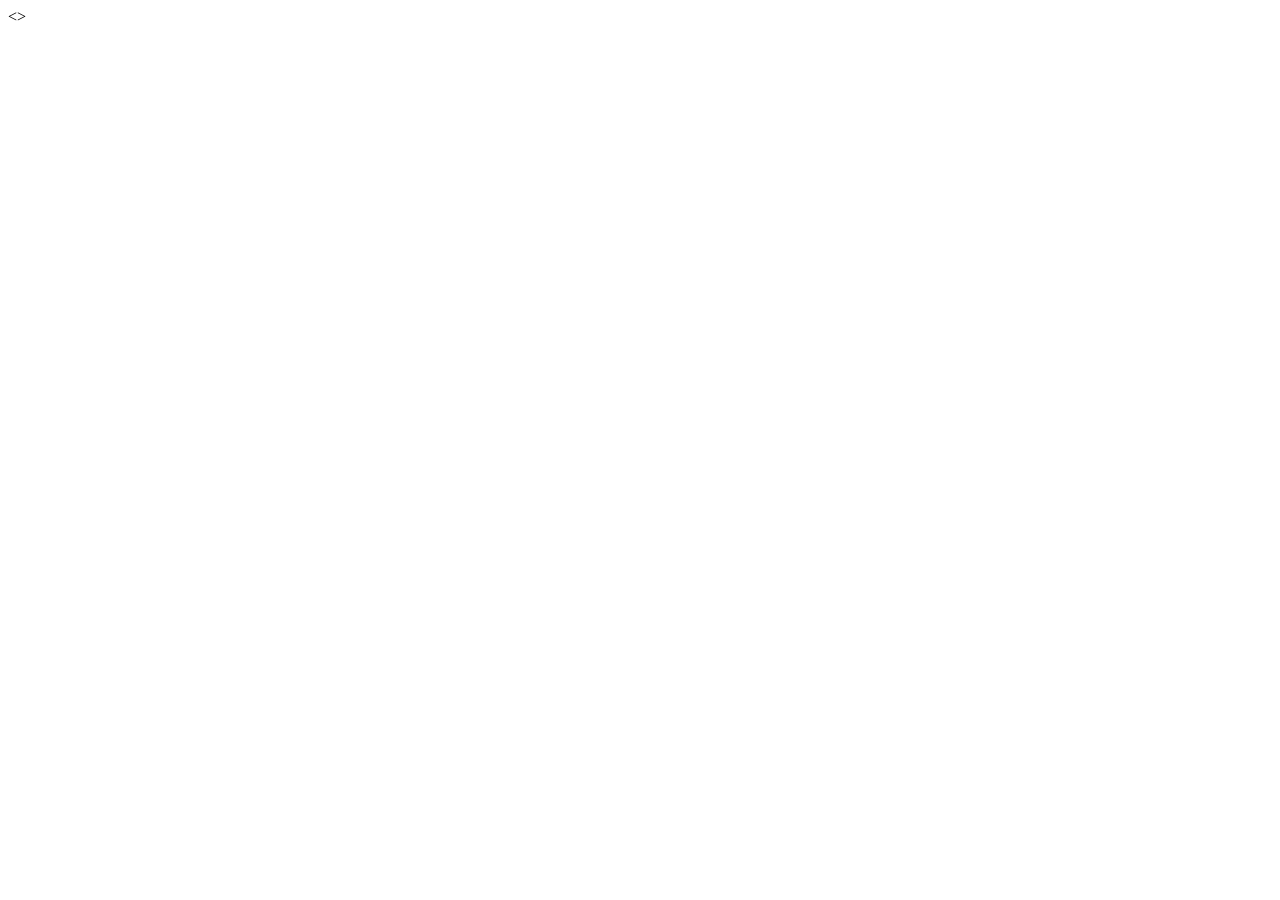
==== index.html @ ba383daa "first commit" ====
<!DOCTYPE html>
<html lang="pt-br">
<>
    <meta charset="UTF-8">
    <meta name="viewport" content="width=device-width, initial-scale=1.0">
    <title>Aulas HTML</title>
    <link rel="stylesheet" href="assets/styles/index.css">
</head>
<body>
    
</body>
</html>
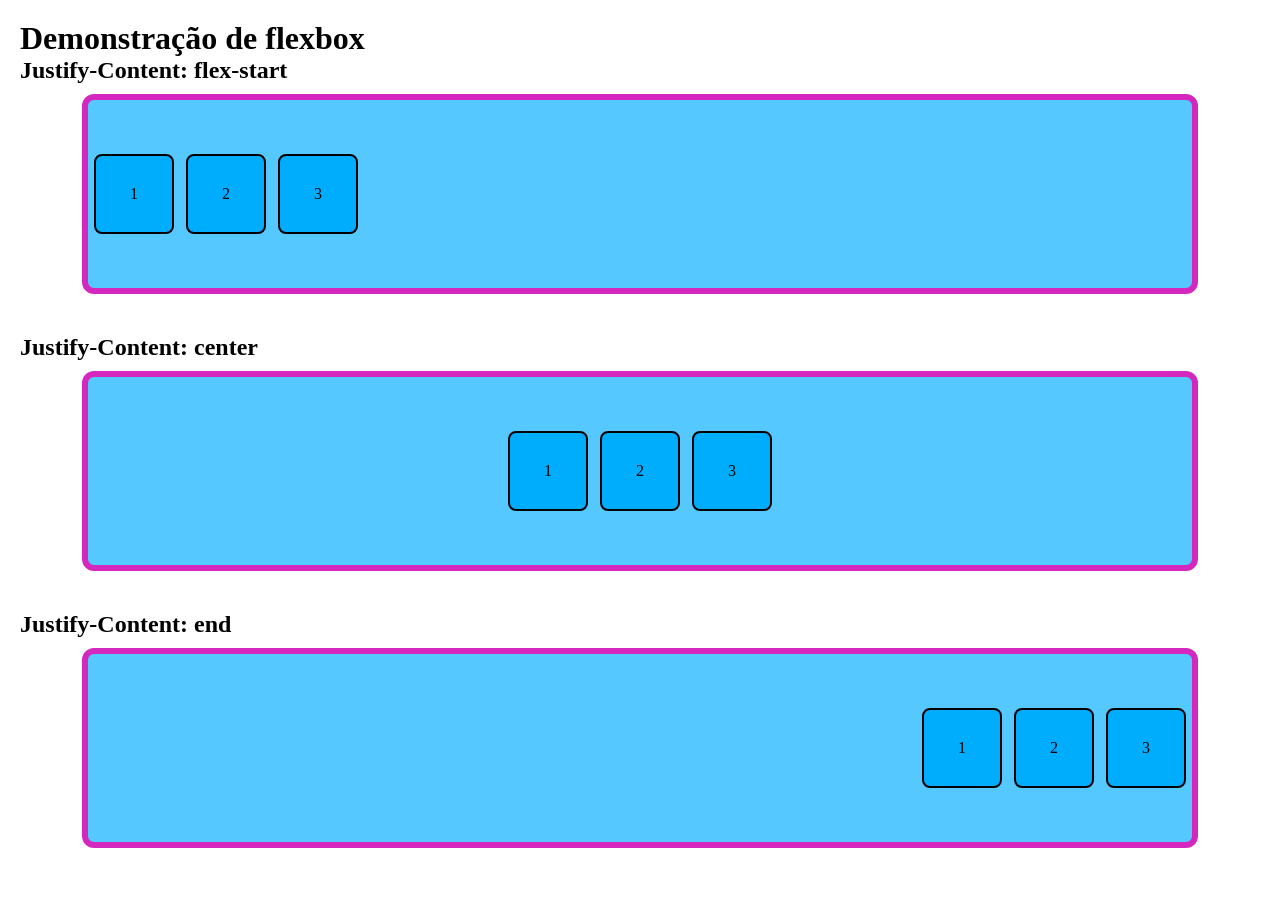
==== commit 18b715ff: "feat: cria as seções flex-start, flex-center e flex-end" ====
--- a/index.html
+++ b/index.html
@@ -1,12 +1,41 @@
 <!DOCTYPE html>
 <html lang="pt-br">
-<>
+<head>
     <meta charset="UTF-8">
     <meta name="viewport" content="width=device-width, initial-scale=1.0">
     <title>Aulas HTML</title>
     <link rel="stylesheet" href="assets/styles/index.css">
 </head>
 <body>
+    <h1> Demonstração de flexbox </h1>
+
+    <section>
+        <h2>Justify-Content: flex-start</h2>
+
+        <div class="flex-container">
+            <div class="flex-item">1</div>
+            <div class="flex-item">2</div>
+            <div class="flex-item">3</div>
+        </div>
+    </section>
     
+    <section>
+        <h2>Justify-Content: center</h2>
+
+        <div class="flex-container justify-center">
+            <div class="flex-item">1</div>
+            <div class="flex-item">2</div>
+            <div class="flex-item">3</div>
+        </div>
+    </section>
+    <section>
+        <h2>Justify-Content: end</h2>
+
+        <div class="flex-container justify-end">
+            <div class="flex-item">1</div>
+            <div class="flex-item">2</div>
+            <div class="flex-item">3</div>
+        </div>
+    </section>
 </body>
-</html>+</html>
--- a/assets/styles/index.css
+++ b/assets/styles/index.css
@@ -0,0 +1,49 @@
+@import url('https://fonts.googleapis.com/css2?family=Roboto+Slab:wght@100..900&display=swap');
+* {
+  margin:0;
+  padding: 0;
+  box-sizing: border-box;   
+}
+
+body{
+    font-family: "Roboto";
+    padding: 20px;
+}
+
+section{
+    margin-bottom: 40px;
+}
+
+h2{
+    margin-bottom: 10px;
+}
+
+.flex-container {
+    width: 90%;
+    height: 200px;
+    background-color:rgb(85, 201, 255);
+    margin: 0 auto 20px;
+    border-radius: 12px;
+    border: 6px solid rgb(212, 39, 189);;
+    display:flex;
+    justify-content: flex-start;
+    align-items: center;
+}
+.flex-item{
+    width: 80px;
+    height: 80px;
+    background-color: rgb(0, 172, 252);
+    border: 2px solid black;
+    margin: 6px;
+    border-radius: 8px;
+    display: flex;
+    justify-content: center;
+    align-items: center;
+}
+
+.justify-center {
+    justify-content: center;
+}
+.justify-end {
+    justify-content: flex-end;
+}
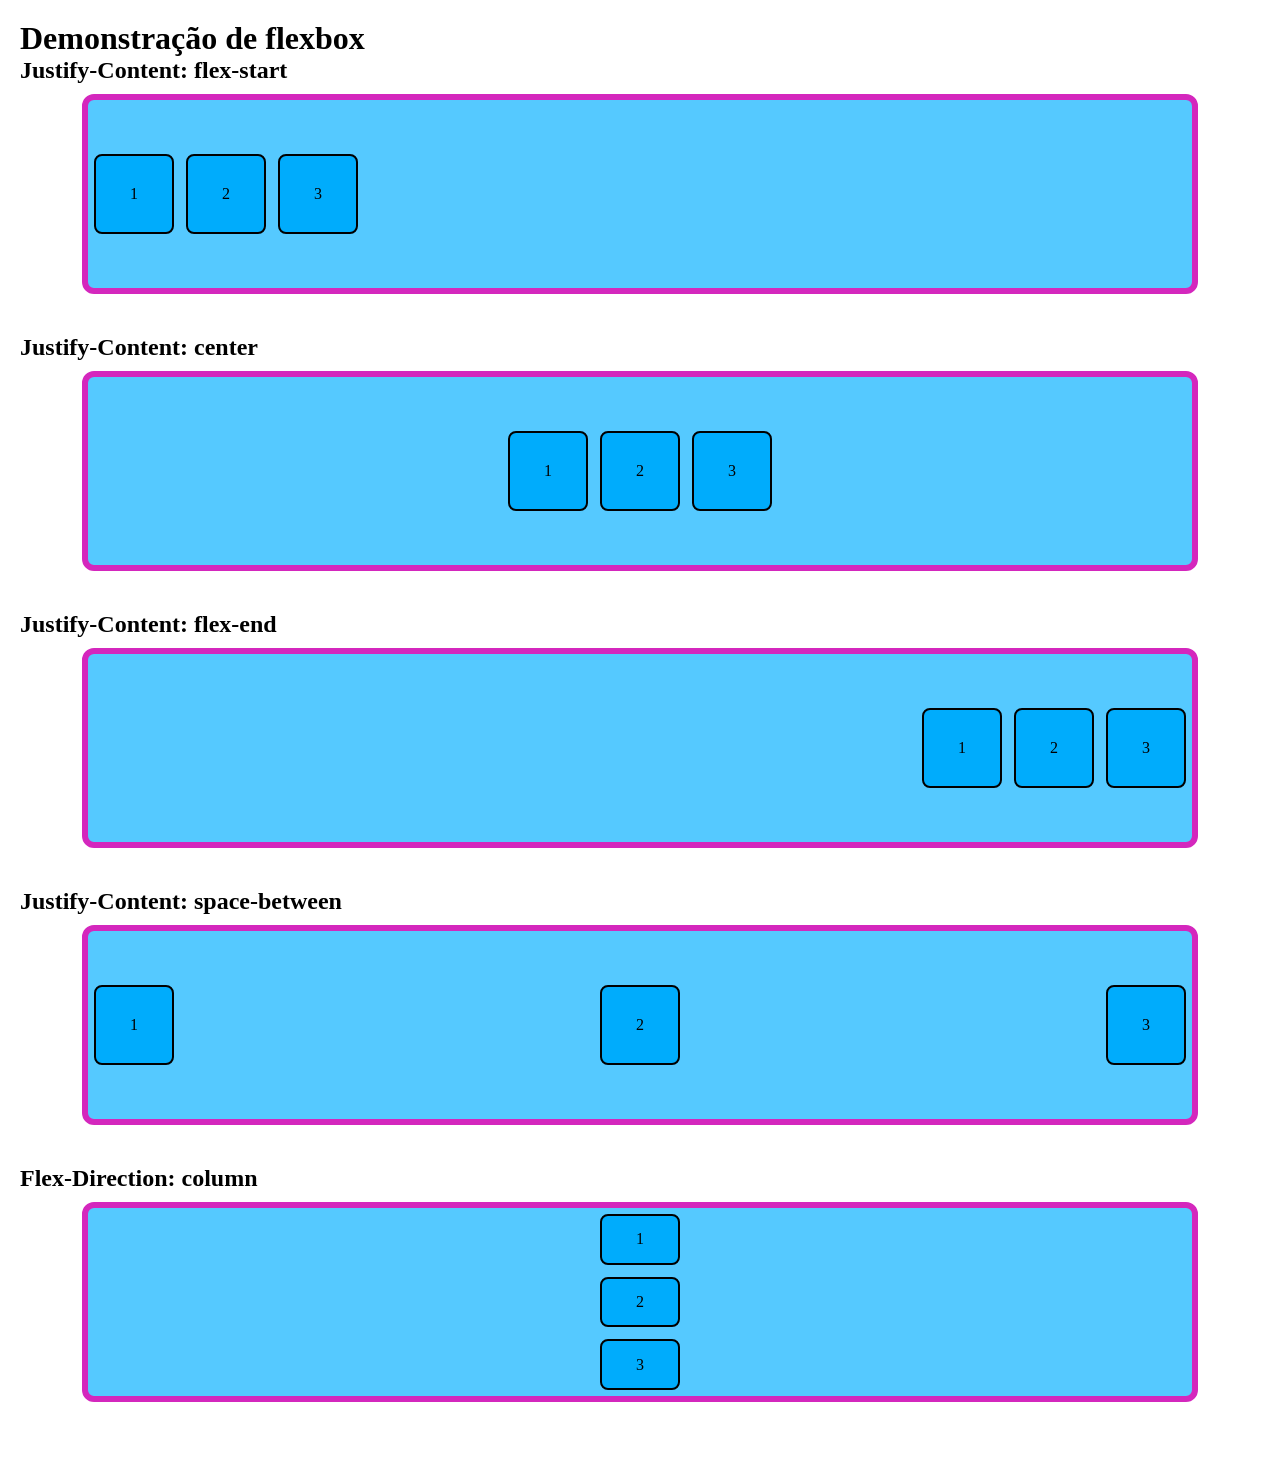
==== commit d3c36a57: "feat: cria as seções justify-between e flex-column" ====
--- a/index.html
+++ b/index.html
@@ -28,8 +28,9 @@
             <div class="flex-item">3</div>
         </div>
     </section>
+
     <section>
-        <h2>Justify-Content: end</h2>
+        <h2>Justify-Content: flex-end</h2>
 
         <div class="flex-container justify-end">
             <div class="flex-item">1</div>
@@ -37,5 +38,25 @@
             <div class="flex-item">3</div>
         </div>
     </section>
+
+    <section>
+        <h2>Justify-Content: space-between</h2>
+
+        <div class="flex-container justify-between">
+            <div class="flex-item">1</div>
+            <div class="flex-item">2</div>
+            <div class="flex-item">3</div>
+        </div>
+    </section>
+
+    <section>
+        <h2>Flex-Direction: column</h2>
+
+        <div class="flex-container flex-column">
+            <div class="flex-item">1</div>
+            <div class="flex-item">2</div>
+            <div class="flex-item">3</div>
+        </div>
+    </section>
 </body>
 </html>
--- a/assets/styles/index.css
+++ b/assets/styles/index.css
@@ -29,6 +29,7 @@
     justify-content: flex-start;
     align-items: center;
 }
+
 .flex-item{
     width: 80px;
     height: 80px;
@@ -44,6 +45,15 @@
 .justify-center {
     justify-content: center;
 }
+
 .justify-end {
     justify-content: flex-end;
 }
+
+.justify-between{
+    justify-content: space-between  ;
+}
+
+.flex-column {
+    flex-direction: column;
+}
